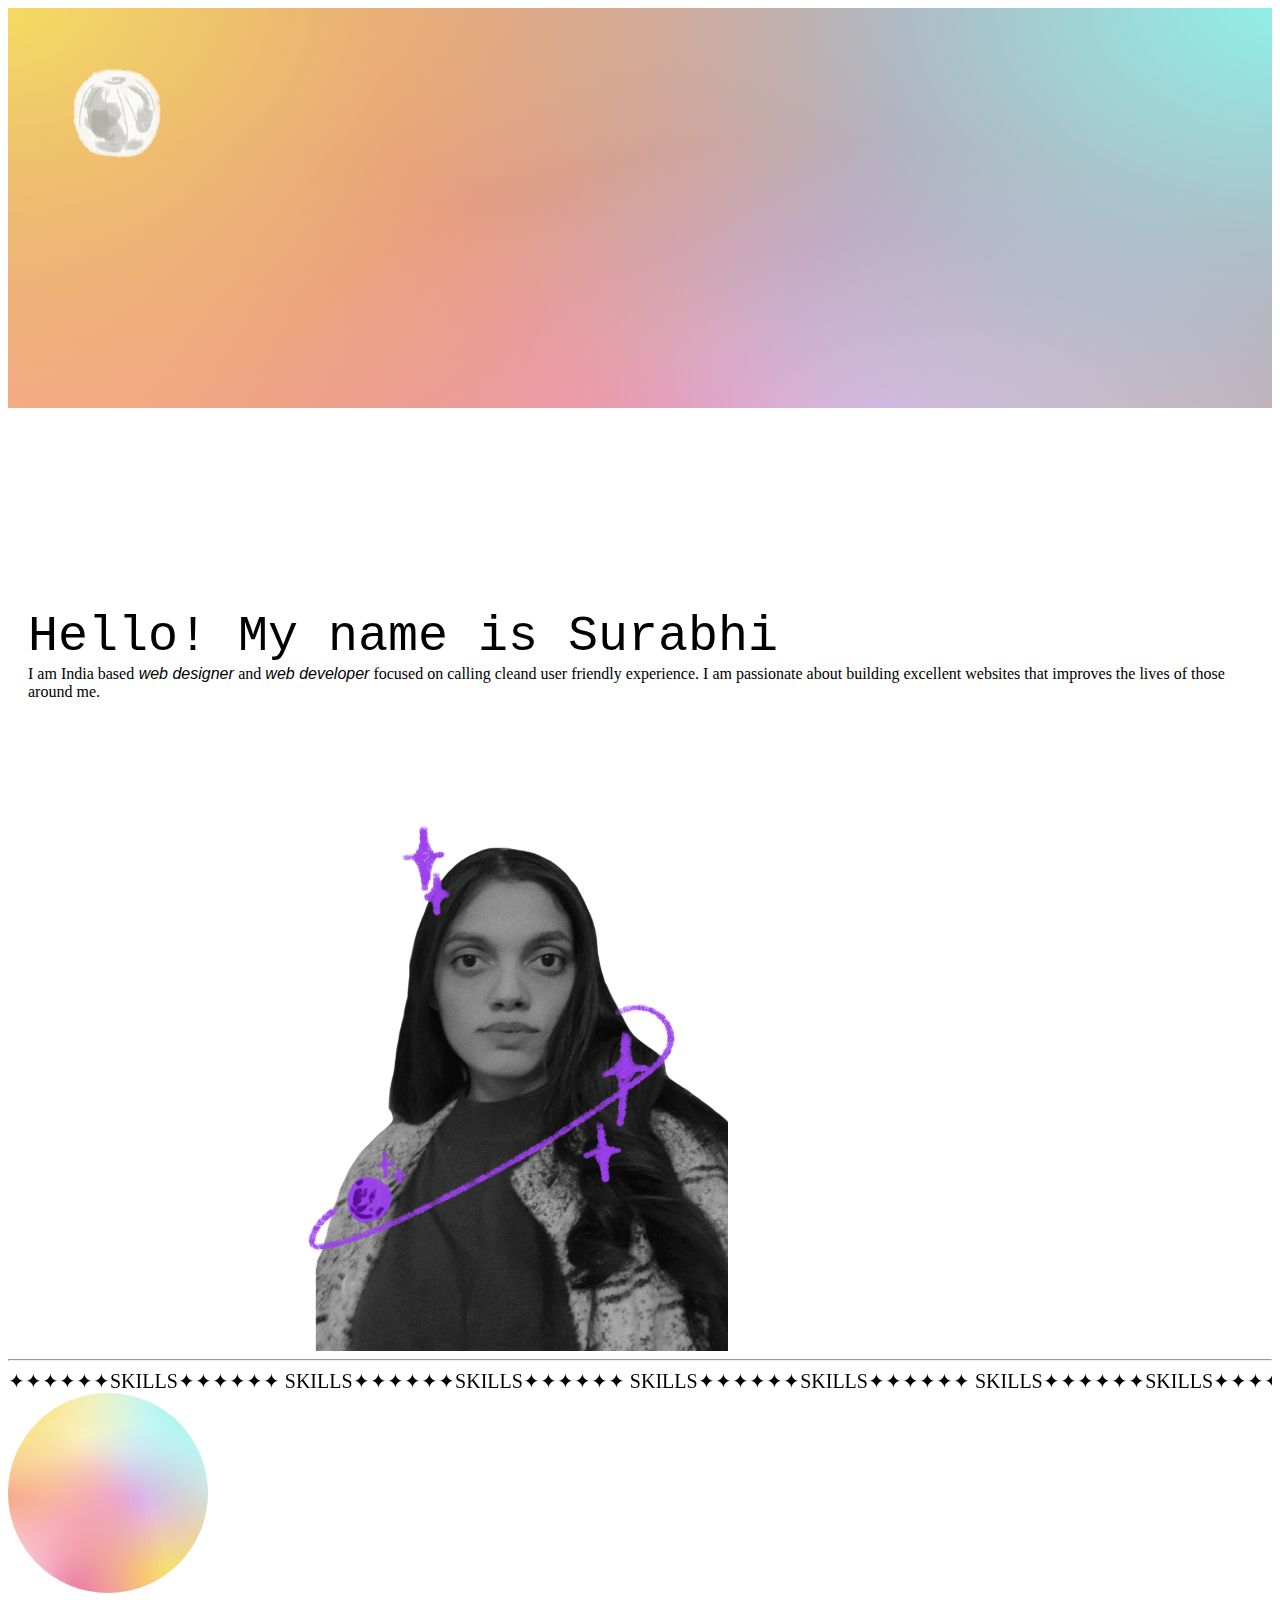
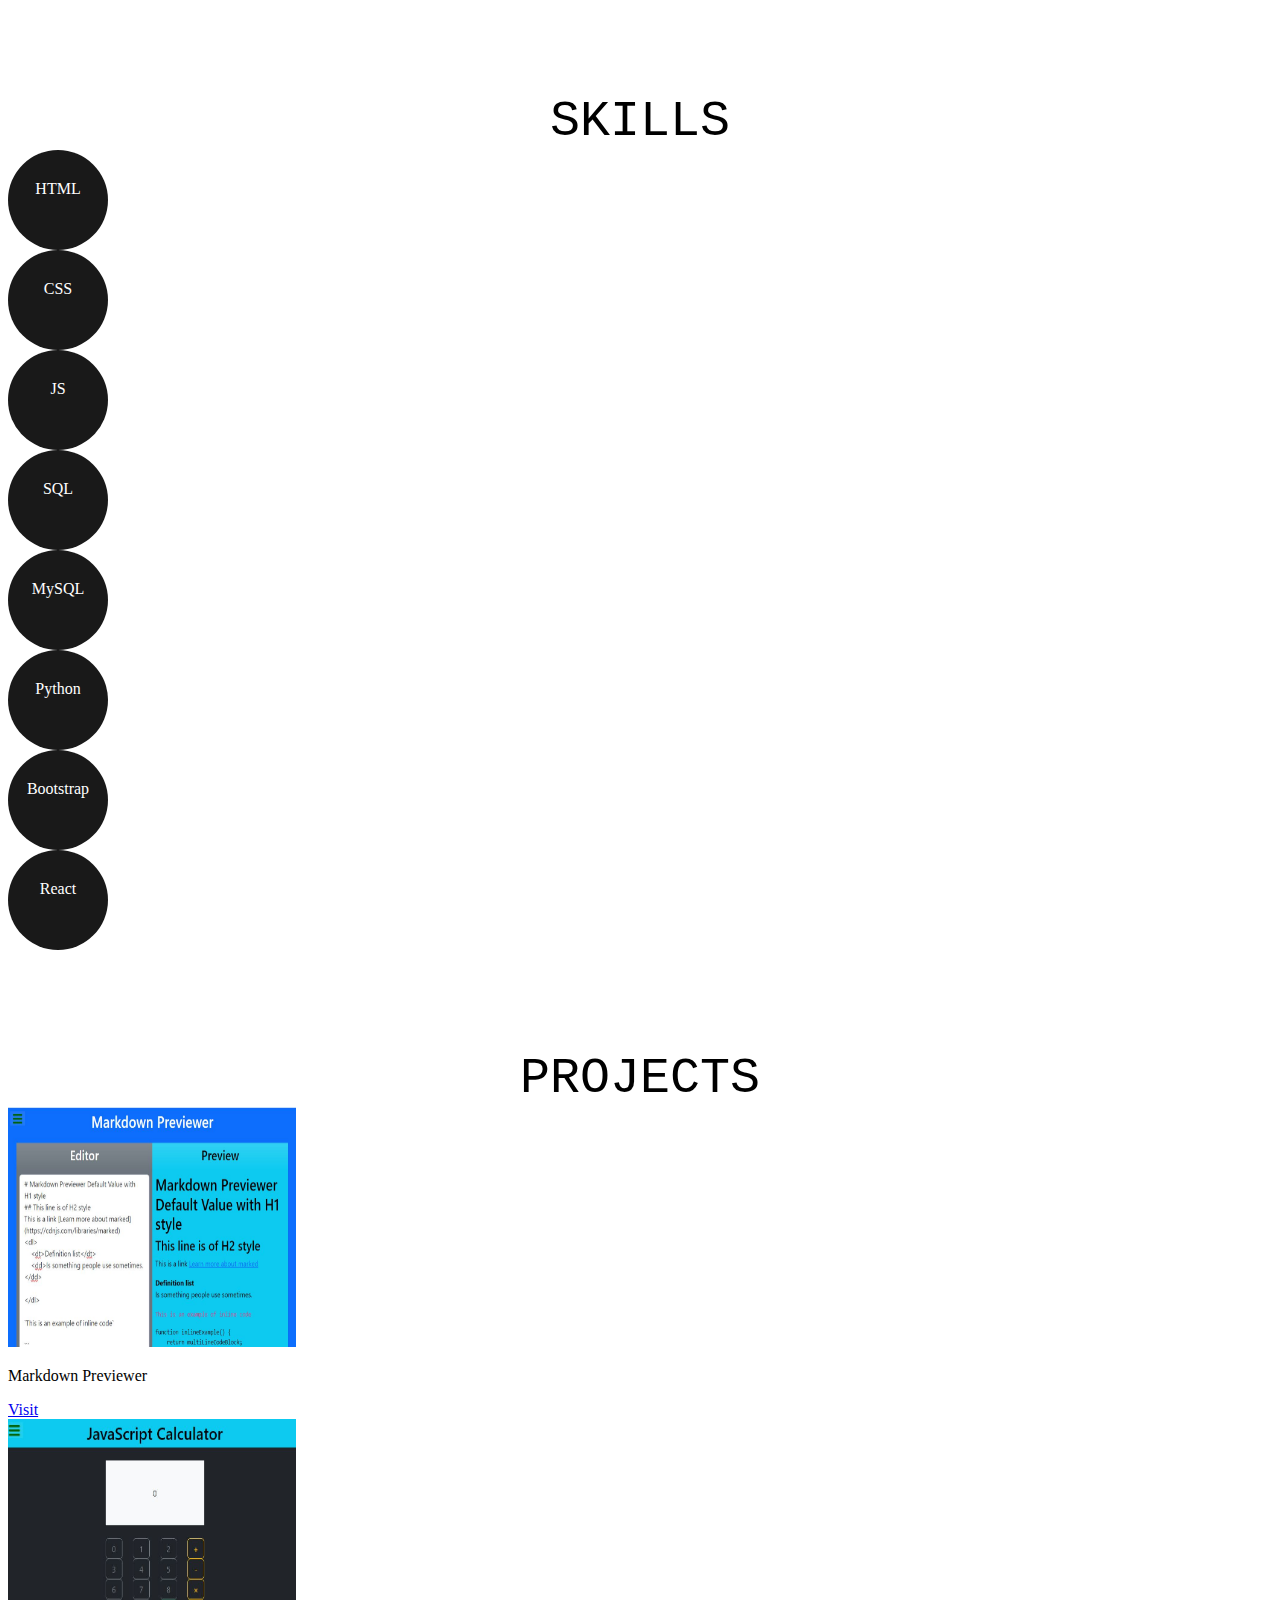
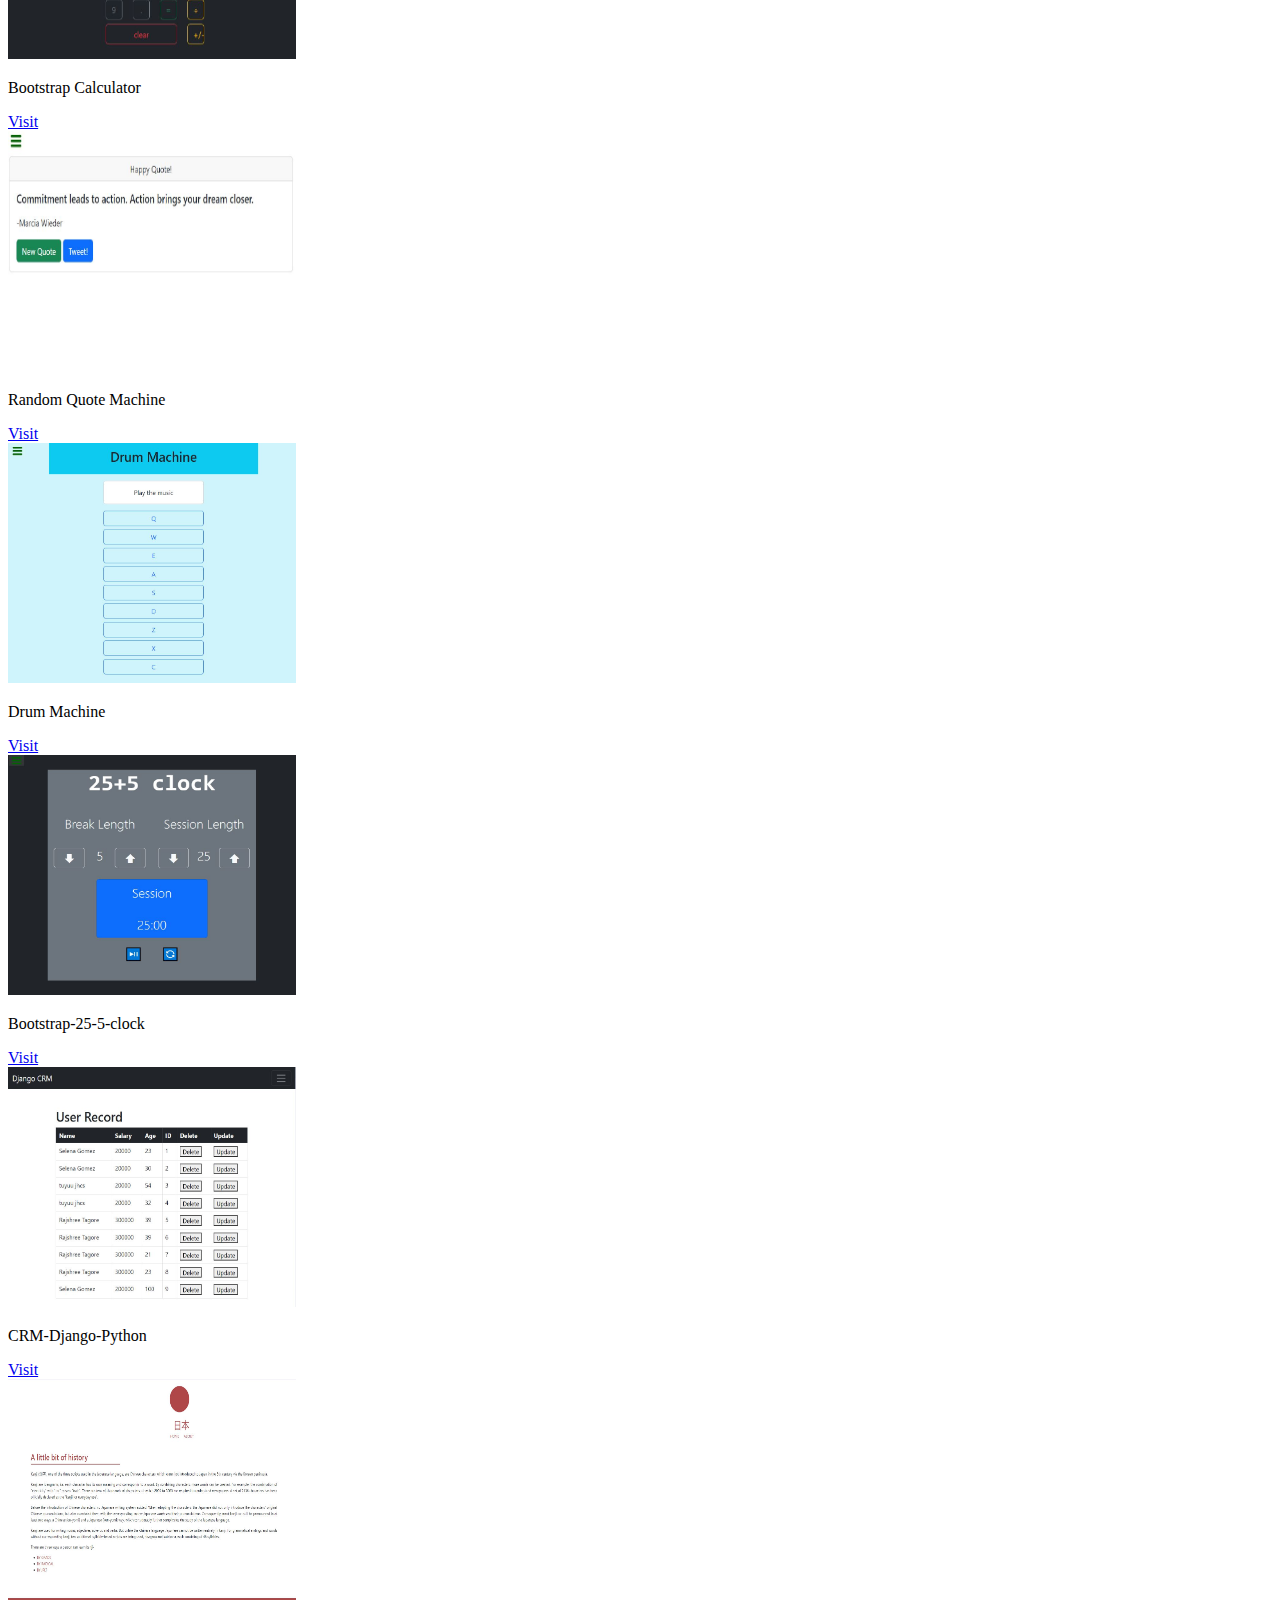
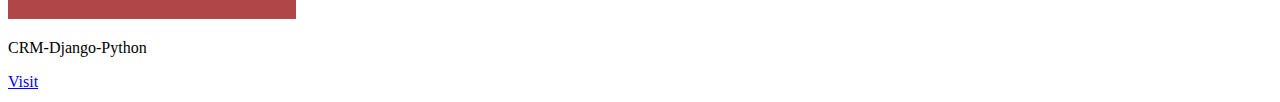
==== index.html @ 50d71597 "Add files via upload" ====
<!doctype html>
<html lang="en">
  <head>
    <meta charset="utf-8">
    <meta name="viewport" content="width=device-width, initial-scale=1">
    <title>Bootstrap demo</title>
    <link href="https://cdn.jsdelivr.net/npm/bootstrap@5.3.2/dist/css/bootstrap.min.css" rel="stylesheet" integrity="sha384-T3c6CoIi6uLrA9TneNEoa7RxnatzjcDSCmG1MXxSR1GAsXEV/Dwwykc2MPK8M2HN" crossorigin="anonymous">
    <link href="./style.css" type="text/css" rel="stylesheet"/>
  </head>
  <body>
    <div class="container-fluid m-0 p-0">
        <div class="parallax"><div class="moon mx-auto"></div></div>
        <div class="row m-0 p-0">
            <div class="col">
                <div class="outerdiv">
                    <div class="intro" style="display: inline;">Hello! My name is Surabhi</div>
                <div class="mt-5"><p style="display: inline">I am India based<p class="focus" style="display: inline; font-style: italic;"> web designer </p>and <p class="focus" style="display: inline; font-style: italic;">web developer</p> focused on calling cleand user friendly experience. I am passionate about building excellent websites that improves the lives of those around me.</p></div>
            </div>
            </div>
            <div class="col"><div class="seconddiv "></div></div>
        </div>
     
        <div class="mt-4 secondbody">
          <hr/>
          <div class="marquee">
            
            <div class="marquee__content">
              <div>✦✦✦✦✦✦SKILLS✦✦✦✦✦✦ SKILLS</div>
              <div>✦✦✦✦✦✦SKILLS✦✦✦✦✦✦ SKILLS</div>
              <div>✦✦✦✦✦✦SKILLS✦✦✦✦✦✦ SKILLS</div>
              <div>✦✦✦✦✦✦SKILLS✦✦✦✦✦✦ SKILLS</div>
              <div>✦✦✦✦✦✦SKILLS✦✦✦✦✦✦ SKILLS</div>
              <div>✦✦✦✦✦✦SKILLS✦✦✦✦✦✦ SKILLS</div>
            </div>
        
            <div aria-hidden="true" class="marquee__content">
              <div>✦✦✦✦✦✦SKILLS✦✦✦✦✦✦ SKILLS</div>
              <div>✦✦✦✦✦✦SKILLS✦✦✦✦✦✦ SKILLS</div>
              <div>✦✦✦✦✦✦SKILLS✦✦✦✦✦✦ SKILLS</div>
              <div>✦✦✦✦✦✦SKILLS✦✦✦✦✦✦ SKILLS</div>
              <div>✦✦✦✦✦✦SKILLS✦✦✦✦✦✦ SKILLS</div>
              <div>✦✦✦✦✦✦SKILLS✦✦✦✦✦✦ SKILLS</div>
            </div>
          </div>
          <div> 
            <div class="row m-0 mt-5 p-0">
              <div class="col-xxl-3 col-xl-3 col-lg-3 col-sm-1 d-none d-sm-block m-0"></div>
              <div class="col-xxl-6 col-xl-6 col-lg-6 col-sm-10 m-0"><div class="displayskill mx-auto"></div></div>
              <div class="col-xxl-3 col-xl-3 col-lg-3 col-sm-1  d-none d-sm-block m-0"></div>
            
            </div>
          </div>
            <div style="text-align: center; " class=" p-0 skillhead">SKILLS</div>
            <div class="row m-0 mt-5 p-0 skills">
              <div class="col mx-auto"><div class="skillbox mx-auto mt-2"><div class="mx-auto" style="padding-top: 30px;">HTML</div></div></div>
              <div class="col mx-auto"><div class="skillbox mx-auto mt-2"><div class="mx-auto" style="padding-top: 30px;">CSS</div></div></div>
              <div class="col mx-auto"><div class="skillbox mx-auto mt-2"><div class="mx-auto" style="padding-top: 30px;">JS</div></div></div>
              <div class="col mx-auto"><div class="skillbox mx-auto mt-2"><div class="mx-auto" style="padding-top: 30px;">SQL</div></div></div>
              <div class="col mx-auto"><div class="skillbox mx-auto mt-2"><div class="mx-auto" style="padding-top: 30px;">MySQL</div></div></div>
              <div class="col mx-auto"><div class="skillbox mx-auto mt-2"><div class="mx-auto" style="padding-top: 30px;">Python</div></div></div>
              <div class="col mx-auto"><div class="skillbox mx-auto mt-2"><div class="mx-auto" style="padding-top: 30px;">Bootstrap</div></div></div>
              <div class="col mx-auto"><div class="skillbox mx-auto mt-2"><div class="mx-auto" style="padding-top: 30px;">React</div></div></div>
            </div>
        </div>
        <div class="container-fluid m-0 p-0">
        
            <div style="text-align: center; " class="mb-5 p-0 skillhead">PROJECTS</div>
            <div class="row m-0 p-0 mx-auto" style="width: 80%;">
              <div class="col m-0">
                <div class="card mx-auto cardshadow mt-5" style="width: 18rem;">
                  <img src="./Capture.JPG" class="card-img-top imagedimen" alt="..." >
                  <div class="card-body">
                    <p class="card-text">Markdown Previewer</p>
                    <a href="https://vermasurabhi.github.io/Bootstrap_Markeddown_Previewer/" class="btn btn-primary" target="_blank">Visit</a>
                  </div>
                </div>
              </div>
              <div class="col m-0">
                <div class="card mx-auto cardshadow mt-5" style="width: 18rem;">
                  <img src="./Calculator.JPG" class="card-img-top imagedimen" alt="..." >
                  <div class="card-body">
                    <p class="card-text">Bootstrap Calculator</p>
                    <a href="https://vermasurabhi.github.io/Bootstrap_Javascriptcalculator/" class="btn btn-primary" target="_blank">Visit</a>
                  </div>
                </div>
              </div>
              <div class="col m-0">
                <div class="card mx-auto cardshadow mt-5" style="width: 18rem;">
                  <img src="./RandomQuote.JPG" class="card-img-top imagedimen" alt="..." >
                  <div class="card-body">
                    <p class="card-text">Random Quote Machine</p>
                    <a href="https://vermasurabhi.github.io/bootstrap_Random_machine_generator/" class="btn btn-primary" target="_blank">Visit</a>
                  </div>
                </div>
              </div>
              <div class="col m-0">
                <div class="card mx-auto cardshadow mt-5" style="width: 18rem;">
                  <img src="./DrumMachine.JPG" class="card-img-top imagedimen" alt="..." >
                  <div class="card-body">
                    <p class="card-text">Drum Machine</p>
                    <a href="https://vermasurabhi.github.io/Bootstrap_Drum_Machine/" class="btn btn-primary" target="_blank">Visit</a>
                  </div>
                </div>
              </div>
              <div class="col m-0">
                <div class="card mx-auto cardshadow mt-5" style="width: 18rem;">
                  <img src="./Clock.JPG" class="card-img-top imagedimen" alt="..." >
                  <div class="card-body">
                    <p class="card-text">Bootstrap-25-5-clock</p>
                    <a href="https://vermasurabhi.github.io/Bootstrap-25-5-clock/" class="btn btn-primary" target="_blank">Visit</a>
                  </div>
                </div>
              </div>
              <div class="col m-0">
                <div class="card mx-auto cardshadow mt-5" style="width: 18rem;">
                  <img src="./dcrmpython.JPG" class="card-img-top imagedimen" alt="..." >
                  <div class="card-body">
                    <p class="card-text">CRM-Django-Python</p>
                    <a href="https://github.com/vermasurabhi/CRM_Django" class="btn btn-primary" target="_blank">Visit</a>
                  </div>
                </div>
              </div>
              <div class="col m-0">
                <div class="card mx-auto cardshadow mt-5" style="width: 18rem;">
                  <img src="./langone.JPG" class="card-img-top imagedimen" alt="..." >
                  <div class="card-body">
                    <p class="card-text">CRM-Django-Python</p>
                    <a href="./languagepython.html" class="btn btn-primary" target="_blank">Visit</a>
                  </div>
                </div>
              </div>
            </div>
     
        </div>
    </div>

    <script src="https://cdn.jsdelivr.net/npm/bootstrap@5.3.2/dist/js/bootstrap.bundle.min.js" integrity="sha384-C6RzsynM9kWDrMNeT87bh95OGNyZPhcTNXj1NW7RuBCsyN/o0jlpcV8Qyq46cDfL" crossorigin="anonymous"></script>
  </body>
</html>
---- style.css ----
.parallax {
    background-image: radial-gradient(at 0% 0%, rgb(245,220,97), transparent 50%), radial-gradient(at -1% 52%, rgb(247,151,151), transparent 50%), radial-gradient(at 100% 0%, rgb(143,240,233), transparent 50%), radial-gradient(at 35% 103%, rgb(236,121,161), transparent 50%), radial-gradient(at 65% 52%, rgb(227,171,242), transparent 50%), radial-gradient(at 67% 90%, rgb(253,227,99), transparent 50%), radial-gradient(at 98% 96%, rgb(212,197,119), transparent 50%);
    width: 100%;
    margin: 0;
    min-height: 400px;
    background-attachment: fixed;
    background-position: center;
    background-repeat: no-repeat;
    background-size: cover;
    animation-name:  backgrounddegn;
    animation-duration: 2s;
    background-color: palevioletred;
}




.parallax:hover {
    background-color: rgb(255, 118, 118);
    animation-name:  design;
    animation-duration: 1s;
}

@keyframes design {
    0% {opacity: .5;}
    100% {opacity: 1;}
}


@keyframes backgrounddegn {
    100% {background-image: radial-gradient(at 0% 0%, rgb(245,220,97), transparent 50%), radial-gradient(at -1% 52%, rgb(247,151,151), transparent 50%), radial-gradient(at 100% 0%, rgb(143,240,233), transparent 50%), radial-gradient(at 35% 103%, rgb(236,121,161), transparent 50%), radial-gradient(at 65% 52%, rgb(227,171,242), transparent 50%), radial-gradient(at 67% 90%, rgb(253,227,99), transparent 50%), radial-gradient(at 98% 96%, rgb(212,197,119), transparent 50%);
    }
    80% {background-image: radial-gradient(at 0% 0%, rgb(245,220,97), transparent 50%), radial-gradient(at -1% 52%, rgb(247,151,151), transparent 50%), radial-gradient(at 100% 0%, rgb(143,240,233), transparent 50%), radial-gradient(at 35% 103%, rgb(236,121,161), transparent 50%), radial-gradient(at 65% 52%, rgb(227,171,242), transparent 50%), rad ial-gradient(at 67% 90%, rgb(253,227,99), transparent 50%);}
    60% {background-image: radial-gradient(at 0% 0%, rgb(245,220,97), transparent 50%), radial-gradient(at -1% 52%, rgb(247,151,151), transparent 50%), radial-gradient(at 100% 0%, rgb(143,240,233), transparent 50%), radial-gradient(at 35% 103%, rgb(236,121,161), transparent 50%), radial-gradient(at 65% 52%, rgb(227,171,242), tra  nsparent 50%);}
    40% {background-image: radial-gradient(at 0% 0%, rgb(245,220,97), transparent 50%), radial-gradient(at -1% 52%, rgb(247,151,151), transparent 50%), radial-gradient(at 100% 0%, rgb(143,240,233), transparent 50%), radial-gradient(at 35% 103%, rgb(236,121,161), transparent 50%);}
    20% {background-image: radial-gradient(at 0% 0%, rgb(245,220,97), transparent 50%), radial-gradient(at -1% 52%, rgb(247,151,151), transparent 50%), radial-gradient(at 100% 0%, rgb(143,240,233), transparent 50%);}
    10% {background-image: radial-gradient(at 0% 0%, rgb(245,220,97), transparent 50%), radial-gradient(at -1% 52%, rgb(247,151,151), transparent 50%);}
    5% {background-image: radial-gradient(at 0% 0%, rgb(245,220,97), transparent 50%);}


}

.outerdiv {
    margin-top: 200px;
    padding-left: 20px;
}


.intro {
    font-size: 50px;
    font-family: monospace;
    position: relative;
}

.seconddiv {
    background-image: url("./1707827325024.png");
    width: 80%;
    min-width: 600px;
    height: 600px;
    background-position: center;
    background-repeat: no-repeat;
    background-size: contain;
    margin-top: 50px;
    border-radius: 10px;
}

.innerdiv p{
    display: inline;
}

.moon {
    background-image: url("./1707834341998.png");
    position: fixed;
    background-position: center;
    background-repeat: no-repeat;
    background-size: contain;
    width: 200px;
    height: 200px;
    margin-top: 10px;
    display: block;
}
.moon:hover {
    background-image: url("./1707834303120.png");
}

.skills {
    /* background-image: radial-gradient(at 0% 0%, rgb(245,220,97), transparent 50%), radial-gradient(at -1% 52%, rgb(247,151,151), transparent 50%), radial-gradient(at 100% 0%, rgb(143,240,233), transparent 50%), radial-gradient(at 35% 103%, rgb(236,121,161), transparent 50%), radial-gradient(at 65% 52%, rgb(227,171,242), transparent 50%), radial-gradient(at 67% 90%, rgb(253,227,99), transparent 50%), radial-gradient(at 98% 96%, rgb(212,197,119), transparent 50%); */
    width: 100%;
    margin: 0;
    background-attachment: fixed;
    background-position: center;
    background-repeat: no-repeat;
    background-size: cover;
}
.skillhead {
    margin-top: 100px;
    font-size: 50px;
    font-family: monospace;
}

.secondbody {
    width: 100%;
}


.secondbody:hover .moon{
    background-image: none
}
.focus {
    font-family: Verdana, Geneva, Tahoma, sans-serif;
}

.displayskill {
    background-image: radial-gradient(at 0% 0%, rgb(245,220,97), transparent 50%), radial-gradient(at -1% 52%, rgb(247,151,151), transparent 50%), radial-gradient(at 100% 0%, rgb(143,240,233), transparent 50%), radial-gradient(at 35% 103%, rgb(236,121,161), transparent 50%), radial-gradient(at 65% 52%, rgb(227,171,242), transparent 50%), radial-gradient(at 67% 90%, rgb(253,227,99), transparent 50%), radial-gradient(at 98% 96%, rgb(212,197,119), transparent 50%);
    width: 200px;
    height: 200px;
    border-radius: 50%;
}
.skillbox {
    background-color: rgb(25, 25, 25);
    width: 100px;
    height: 100px;
    border-radius: 50%;
    text-align: center;
    color: white;
}

.skillbox:hover {
    background-image: radial-gradient(at 50% 50%, rgb(245,220,97), transparent 80%);
    color: black;
    border: 0.5px solid rgb(25, 25, 25);
    background-color: white;
}

.marquee {
    --gap: 0.5px;
    display: flex;
    position: relative;
    overflow: hidden;
    user-select: none;
    gap: var(--gap);
  }
  
  .marquee__content {
    flex-shrink: 0;
    display: flex;
    justify-content: space-around;
    gap: var(--gap);
    min-width: 100%;
    animation: scroll 20s linear infinite;
    font-size: 20px;
  }
  @keyframes scroll {
    from {
      transform: translateX(0);
    }
    to {
      transform: translateX(calc(-100% - var(--gap)));
    }
  }

  .imagedimen {
    width: 100%;
    height: 15rem;
    background-size: cover;
    background-image: radial-gradient(at 0% 0%, rgb(245,220,97), transparent 50%), radial-gradient(at -1% 52%, rgb(247,151,151), transparent 50%), radial-gradient(at 100% 0%, rgb(143,240,233), transparent 50%), radial-gradient(at 35% 103%, rgb(236,121,161), transparent 50%), radial-gradient(at 65% 52%, rgb(227,171,242), transparent 50%), radial-gradient(at 67% 90%, rgb(253,227,99), transparent 50%), radial-gradient(at 98% 96%, rgb(212,197,119), transparent 50%);
  }

/* .cardshadow{
    background:;
} */

  .cardshadow:hover {
    box-shadow: 0 4px 8px 0 rgba(0,0,0,0.2),0 6px 20px 0 rgba(0,0,0,0.19);
  }
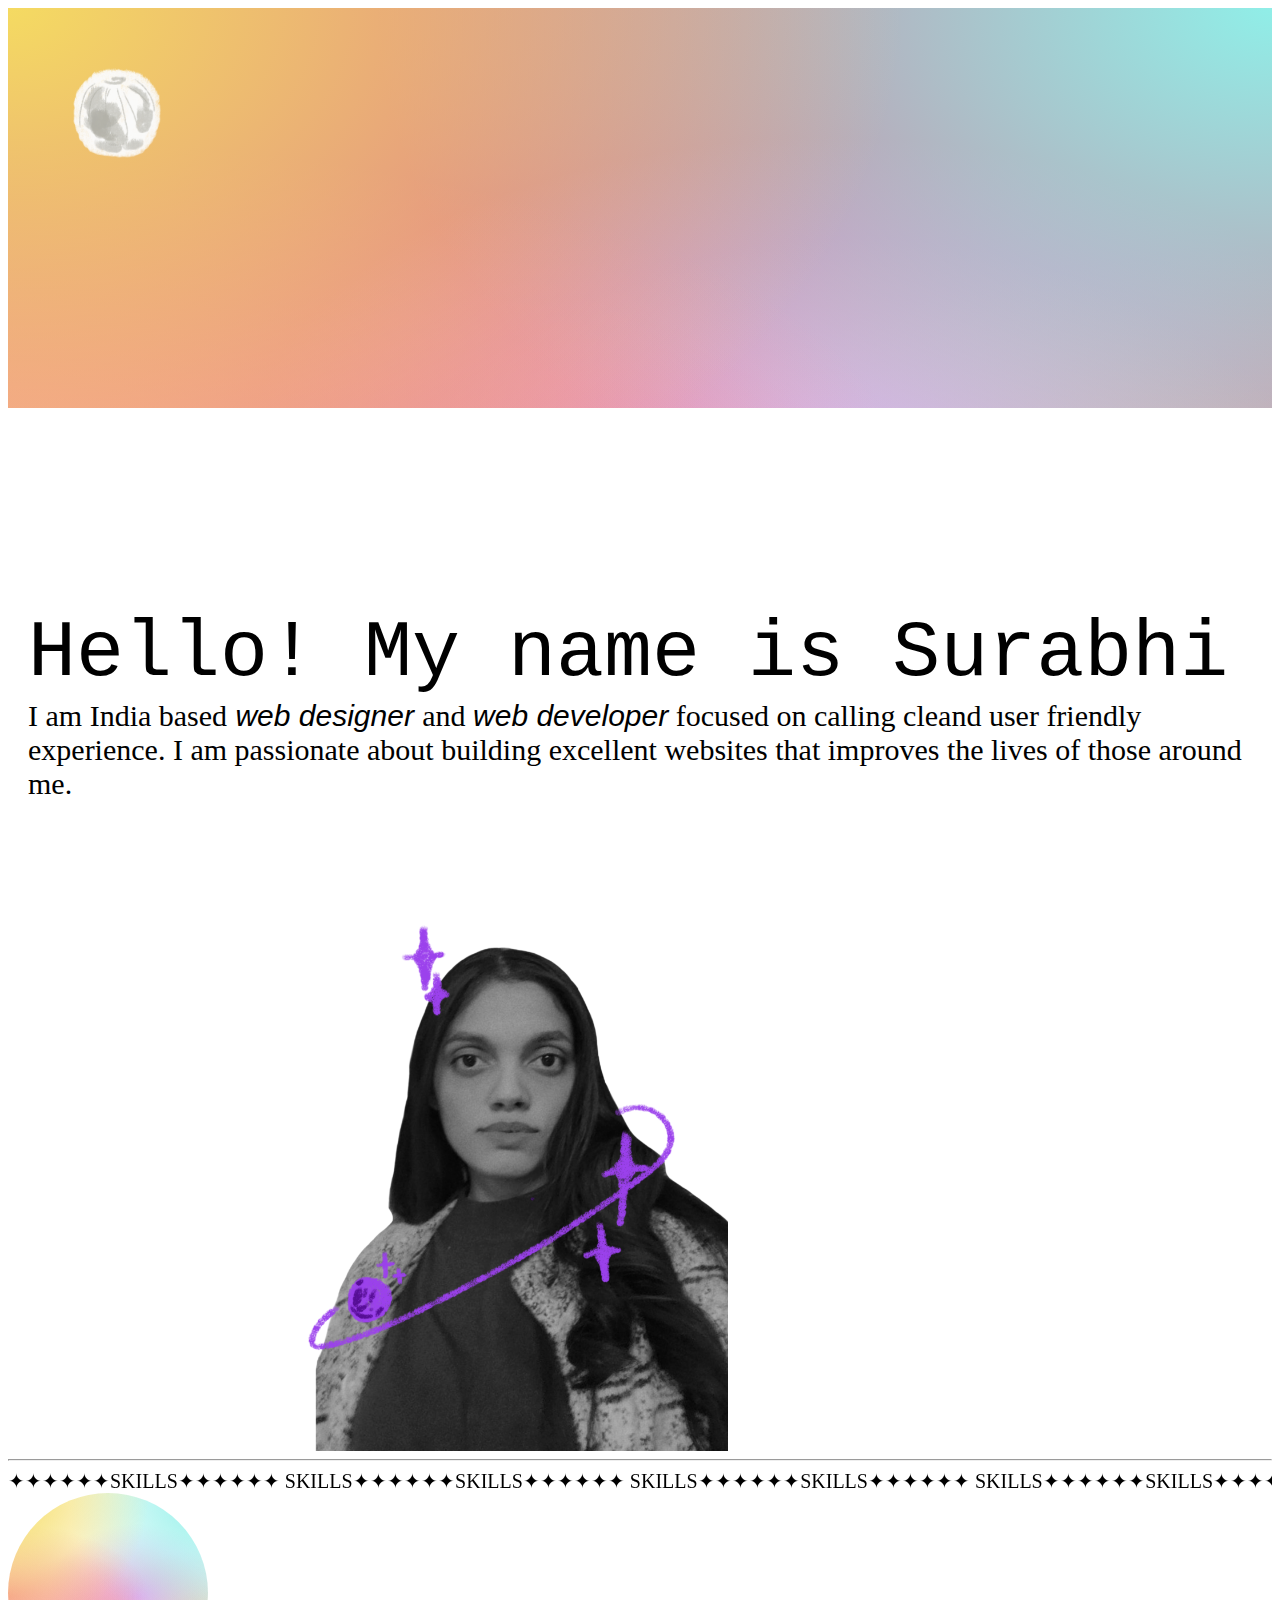
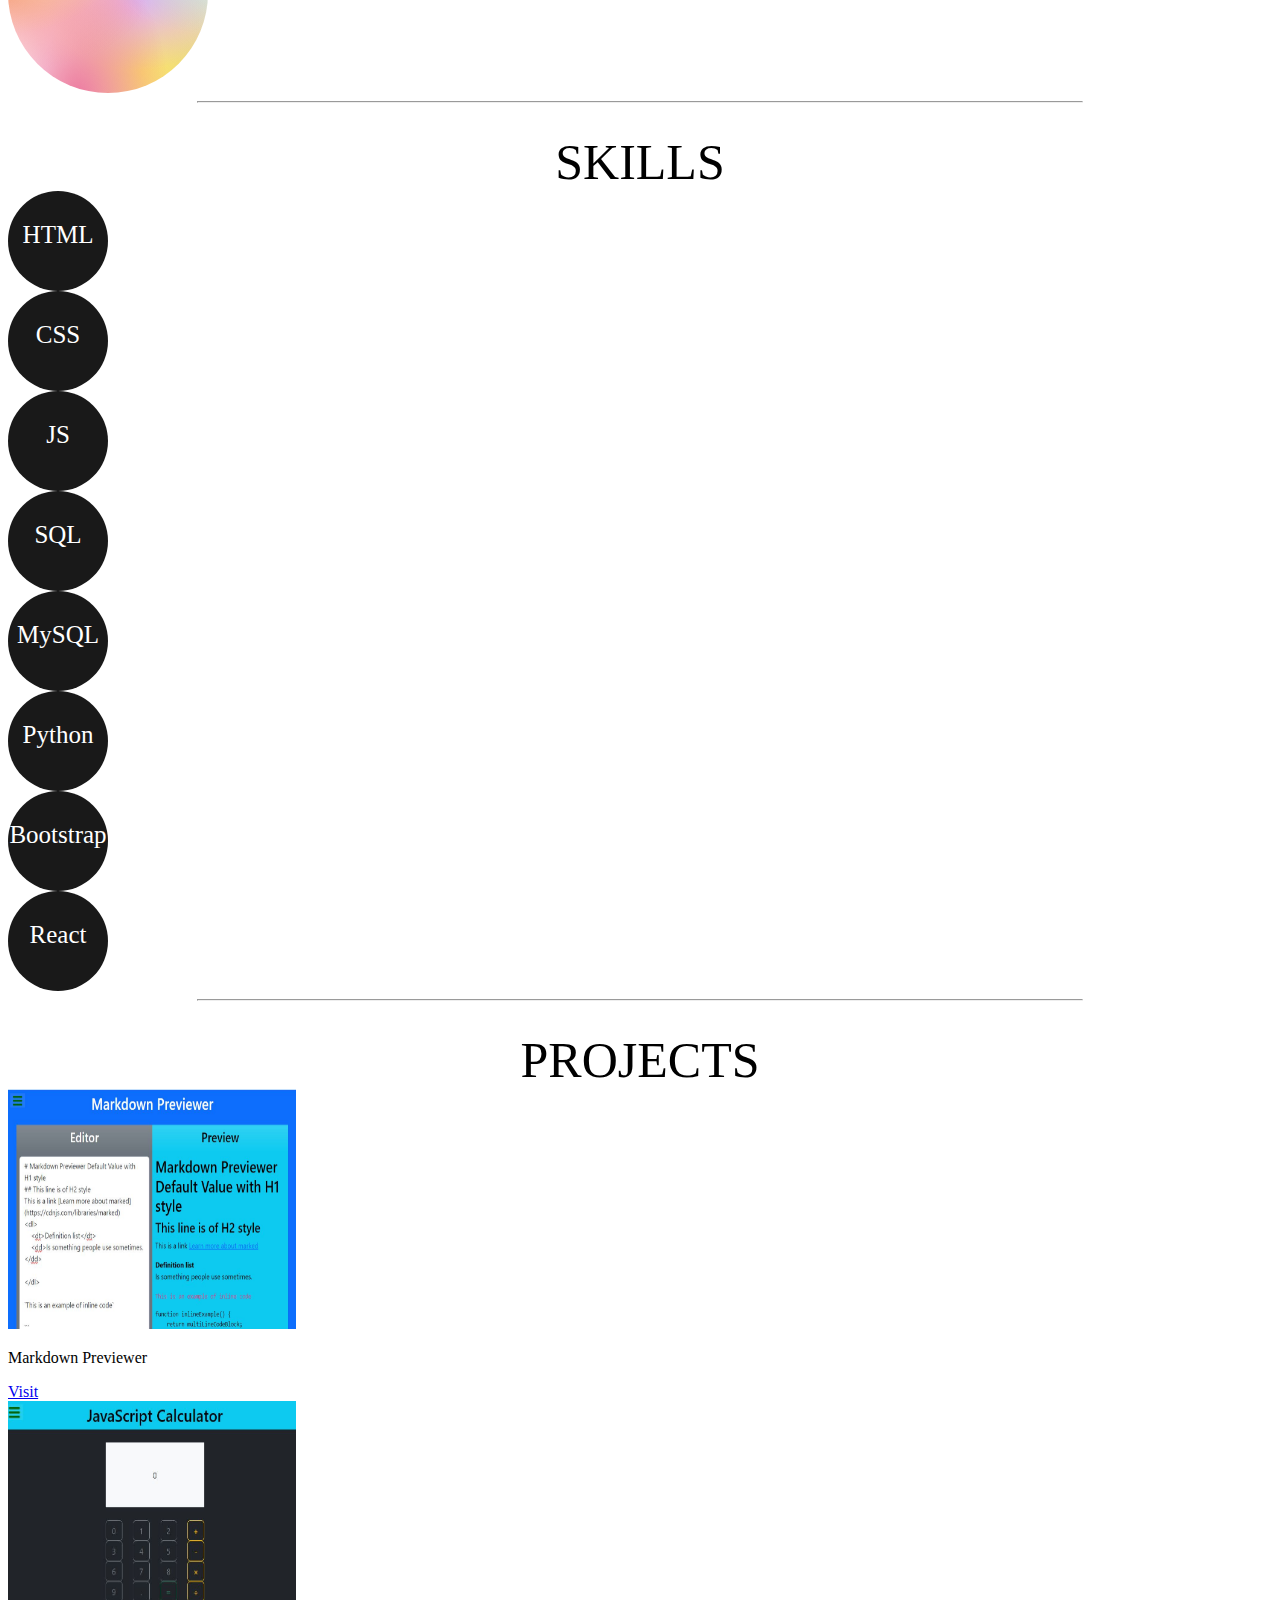
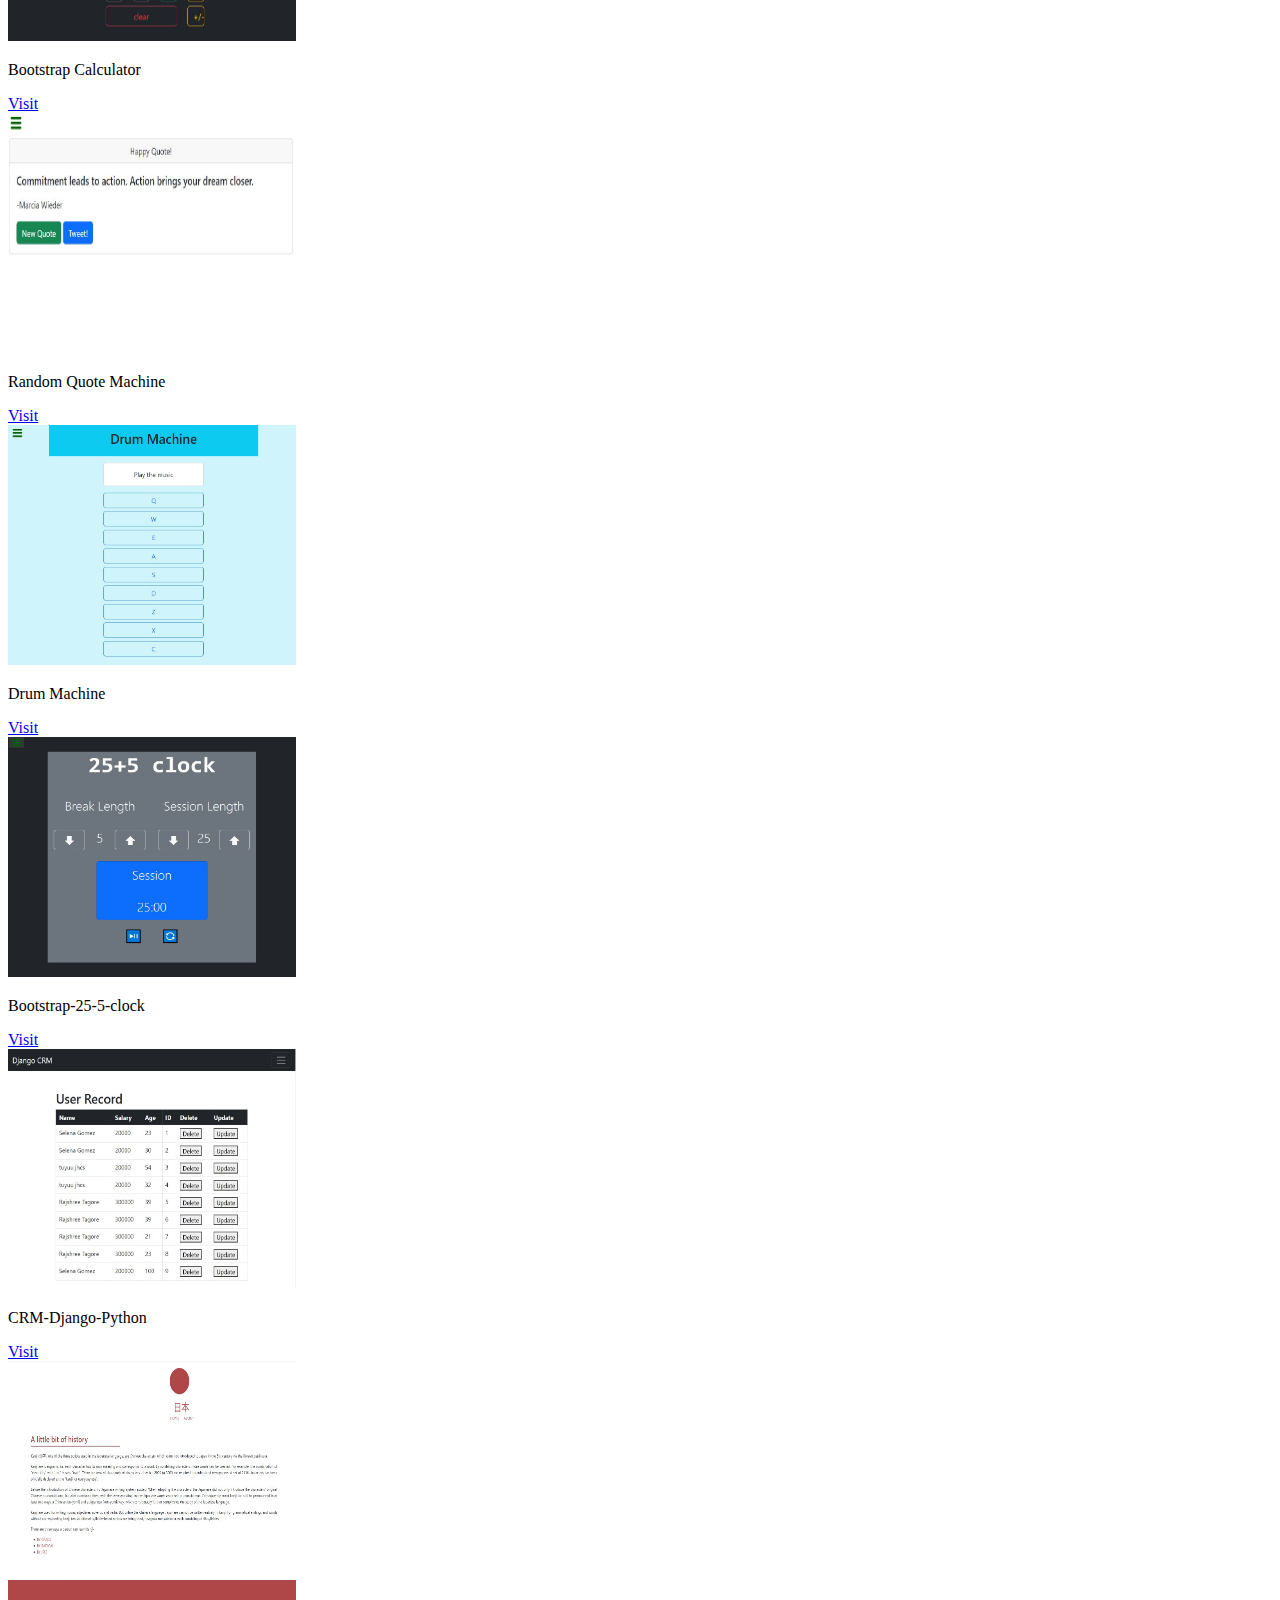
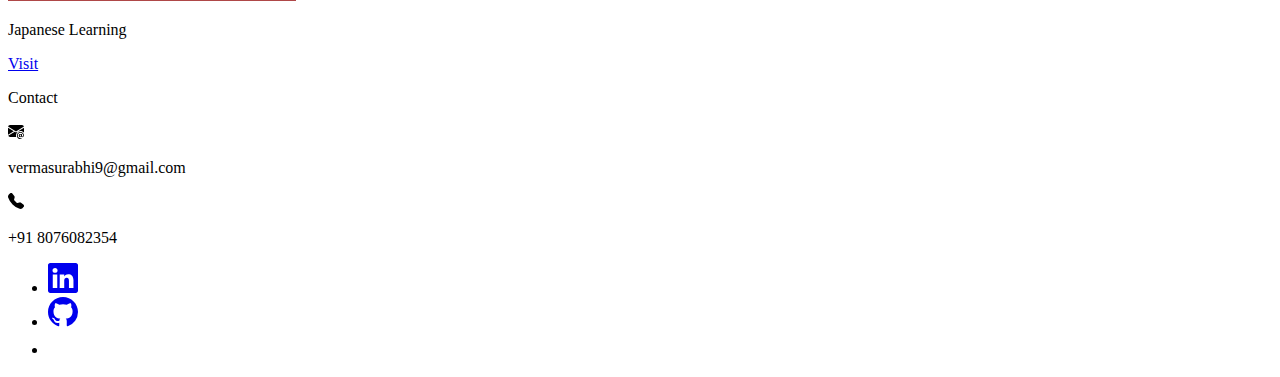
==== commit 566fd44e: "Add files via upload" ====
--- a/index.html
+++ b/index.html
@@ -3,21 +3,23 @@
   <head>
     <meta charset="utf-8">
     <meta name="viewport" content="width=device-width, initial-scale=1">
+    <meta http-equiv="Permission-Policy" content="interest-cohort=()">
     <title>Bootstrap demo</title>
     <link href="https://cdn.jsdelivr.net/npm/bootstrap@5.3.2/dist/css/bootstrap.min.css" rel="stylesheet" integrity="sha384-T3c6CoIi6uLrA9TneNEoa7RxnatzjcDSCmG1MXxSR1GAsXEV/Dwwykc2MPK8M2HN" crossorigin="anonymous">
     <link href="./style.css" type="text/css" rel="stylesheet"/>
+    <script src="style.js"></script>
   </head>
-  <body>
+  <body >
     <div class="container-fluid m-0 p-0">
         <div class="parallax"><div class="moon mx-auto"></div></div>
         <div class="row m-0 p-0">
             <div class="col">
                 <div class="outerdiv">
                     <div class="intro" style="display: inline;">Hello! My name is Surabhi</div>
-                <div class="mt-5"><p style="display: inline">I am India based<p class="focus" style="display: inline; font-style: italic;"> web designer </p>and <p class="focus" style="display: inline; font-style: italic;">web developer</p> focused on calling cleand user friendly experience. I am passionate about building excellent websites that improves the lives of those around me.</p></div>
+                <div class="mt-5 intro-p"><p style="display: inline">I am India based<p class="focus" style="display: inline; font-style: italic;"> web designer </p>and <p class="focus" style="display: inline; font-style: italic;">web developer</p> focused on calling cleand user friendly experience. I am passionate about building excellent websites that improves the lives of those around me.</p></div>
             </div>
             </div>
-            <div class="col"><div class="seconddiv "></div></div>
+            <div class="col " style="position: relative;"><div class="seconddiv "></div></div>
         </div>
      
         <div class="mt-4 secondbody">
@@ -45,29 +47,31 @@
           <div> 
             <div class="row m-0 mt-5 p-0">
               <div class="col-xxl-3 col-xl-3 col-lg-3 col-sm-1 d-none d-sm-block m-0"></div>
-              <div class="col-xxl-6 col-xl-6 col-lg-6 col-sm-10 m-0"><div class="displayskill mx-auto"></div></div>
+              <div class="col-xxl-6 col-xl-6 col-lg-6 col-sm-10 m-0"><div class="displayskill mx-auto" ><div id="mainimage" class="displayskillin mx-auto"></div></div>
               <div class="col-xxl-3 col-xl-3 col-lg-3 col-sm-1  d-none d-sm-block m-0"></div>
             
             </div>
           </div>
-            <div style="text-align: center; " class=" p-0 skillhead">SKILLS</div>
+          <hr style="width: 70%;" class="mx-auto"/>
+            <div style="text-align: center; " class="p-0 skillhead">SKILLS</div>  
             <div class="row m-0 mt-5 p-0 skills">
-              <div class="col mx-auto"><div class="skillbox mx-auto mt-2"><div class="mx-auto" style="padding-top: 30px;">HTML</div></div></div>
-              <div class="col mx-auto"><div class="skillbox mx-auto mt-2"><div class="mx-auto" style="padding-top: 30px;">CSS</div></div></div>
-              <div class="col mx-auto"><div class="skillbox mx-auto mt-2"><div class="mx-auto" style="padding-top: 30px;">JS</div></div></div>
-              <div class="col mx-auto"><div class="skillbox mx-auto mt-2"><div class="mx-auto" style="padding-top: 30px;">SQL</div></div></div>
-              <div class="col mx-auto"><div class="skillbox mx-auto mt-2"><div class="mx-auto" style="padding-top: 30px;">MySQL</div></div></div>
-              <div class="col mx-auto"><div class="skillbox mx-auto mt-2"><div class="mx-auto" style="padding-top: 30px;">Python</div></div></div>
-              <div class="col mx-auto"><div class="skillbox mx-auto mt-2"><div class="mx-auto" style="padding-top: 30px;">Bootstrap</div></div></div>
-              <div class="col mx-auto"><div class="skillbox mx-auto mt-2"><div class="mx-auto" style="padding-top: 30px;">React</div></div></div>
+              <div class="col mx-auto"><div class="skillbox mx-auto mt-2" id="htmlc" onmouseover="clickMe(id)" onmouseleave="clickOver()"><div class="mx-auto" style="padding-top: 30px;">HTML</div></div></div>
+              <div class="col mx-auto"><div class="skillbox mx-auto mt-2" id="cssc" onmouseover="clickMe(id)" onmouseleave="clickOver()"><div class="mx-auto " style="padding-top: 30px;">CSS</div></div></div>
+              <div class="col mx-auto"><div class="skillbox mx-auto mt-2" id="jsc" onmouseover="clickMe(id)" onmouseleave="clickOver()"><div class="mx-auto " style="padding-top: 30px;">JS</div></div></div>
+              <div class="col mx-auto"><div class="skillbox mx-auto mt-2" id="sqlc" onmouseover="clickMe(id)" onmouseleave="clickOver()"><div class="mx-auto " style="padding-top: 30px;">SQL</div></div></div>
+              <div class="col mx-auto"><div class="skillbox mx-auto mt-2" id="mysqlc" onmouseover="clickMe(id)" onmouseleave="clickOver()"><div class="mx-auto " style="padding-top: 30px;">MySQL</div></div></div>
+              <div class="col mx-auto"><div class="skillbox mx-auto mt-2" id="pythonc" onmouseover="clickMe(id)" onmouseleave="clickOver()"><div class="mx-auto " style="padding-top: 30px;">Python</div></div></div>
+              <div class="col mx-auto"><div class="skillbox mx-auto mt-2" id="bootstrapc" onmouseover="clickMe(id)" onmouseleave="clickOver()"><div class="mx-auto " style="padding-top: 30px;">Bootstrap</div></div></div>
+              <div class="col mx-auto"><div class="skillbox mx-auto mt-2" id="reactc" onmouseover="clickMe(id)" onmouseleave="clickOver()"><div class="mx-auto " style="padding-top: 30px;">React</div></div></div>
             </div>
         </div>
-        <div class="container-fluid m-0 p-0">
-        
+        <div class="container-fluid m-0 p-0" onclick="clean()">
+            <hr style="width: 70%;" class="mx-auto"/>
             <div style="text-align: center; " class="mb-5 p-0 skillhead">PROJECTS</div>
+            <div class="frame mx-auto" id="frame"><iframe  title="W3Schools Free Online Web Tutorials"  id="frameme" class="framein"></iframe></div>
             <div class="row m-0 p-0 mx-auto" style="width: 80%;">
               <div class="col m-0">
-                <div class="card mx-auto cardshadow mt-5" style="width: 18rem;">
+                <div class="card mx-auto cardshadow mt-5" style="width: 18rem;" id="mark" onmouseover="frameClick(id)">
                   <img src="./Capture.JPG" class="card-img-top imagedimen" alt="..." >
                   <div class="card-body">
                     <p class="card-text">Markdown Previewer</p>
@@ -76,7 +80,7 @@
                 </div>
               </div>
               <div class="col m-0">
-                <div class="card mx-auto cardshadow mt-5" style="width: 18rem;">
+                <div class="card mx-auto cardshadow mt-5" style="width: 18rem;" id="calc" onmouseover="frameClick(id)">
                   <img src="./Calculator.JPG" class="card-img-top imagedimen" alt="..." >
                   <div class="card-body">
                     <p class="card-text">Bootstrap Calculator</p>
@@ -85,7 +89,7 @@
                 </div>
               </div>
               <div class="col m-0">
-                <div class="card mx-auto cardshadow mt-5" style="width: 18rem;">
+                <div class="card mx-auto cardshadow mt-5" style="width: 18rem;" id="quote" onmouseover="frameClick(id)">
                   <img src="./RandomQuote.JPG" class="card-img-top imagedimen" alt="..." >
                   <div class="card-body">
                     <p class="card-text">Random Quote Machine</p>
@@ -94,7 +98,7 @@
                 </div>
               </div>
               <div class="col m-0">
-                <div class="card mx-auto cardshadow mt-5" style="width: 18rem;">
+                <div class="card mx-auto cardshadow mt-5" style="width: 18rem;" id="drum" onmouseover="frameClick(id)">
                   <img src="./DrumMachine.JPG" class="card-img-top imagedimen" alt="..." >
                   <div class="card-body">
                     <p class="card-text">Drum Machine</p>
@@ -103,7 +107,7 @@
                 </div>
               </div>
               <div class="col m-0">
-                <div class="card mx-auto cardshadow mt-5" style="width: 18rem;">
+                <div class="card mx-auto cardshadow mt-5" style="width: 18rem;" id="clock" onmouseover="frameClick(id)">
                   <img src="./Clock.JPG" class="card-img-top imagedimen" alt="..." >
                   <div class="card-body">
                     <p class="card-text">Bootstrap-25-5-clock</p>
@@ -112,7 +116,7 @@
                 </div>
               </div>
               <div class="col m-0">
-                <div class="card mx-auto cardshadow mt-5" style="width: 18rem;">
+                <div class="card mx-auto cardshadow mt-5" style="width: 18rem;" >
                   <img src="./dcrmpython.JPG" class="card-img-top imagedimen" alt="..." >
                   <div class="card-body">
                     <p class="card-text">CRM-Django-Python</p>
@@ -121,10 +125,10 @@
                 </div>
               </div>
               <div class="col m-0">
-                <div class="card mx-auto cardshadow mt-5" style="width: 18rem;">
+                <div class="card mx-auto cardshadow mt-5" style="width: 18rem;" id="japanese" onmouseover="frameClick(id)">
                   <img src="./langone.JPG" class="card-img-top imagedimen" alt="..." >
                   <div class="card-body">
-                    <p class="card-text">CRM-Django-Python</p>
+                    <p class="card-text">Japanese Learning</p>
                     <a href="./languagepython.html" class="btn btn-primary" target="_blank">Visit</a>
                   </div>
                 </div>
@@ -133,7 +137,34 @@
      
         </div>
     </div>
-
+    <div class="container">
+      <footer class="d-flex flex-wrap justify-content-between align-items-center py-3 my-4 border-top">
+        <div class="col-md-4 d-flex align-items-center">
+          <span class="mb-3 mb-md-0 text-body-secondary "><p class="text-body-secondary">Contact</p>
+              <span class="d-flex ms-0"><div class="text-body-secondary"><svg xmlns="http://www.w3.org/2000/svg" width="16" height="16" fill="currentColor" class="bi bi-envelope-at-fill" viewBox="0 0 16 16">
+                <path d="M2 2A2 2 0 0 0 .05 3.555L8 8.414l7.95-4.859A2 2 0 0 0 14 2zm-2 9.8V4.698l5.803 3.546zm6.761-2.97-6.57 4.026A2 2 0 0 0 2 14h6.256A4.5 4.5 0 0 1 8 12.5a4.49 4.49 0 0 1 1.606-3.446l-.367-.225L8 9.586zM16 9.671V4.697l-5.803 3.546.338.208A4.5 4.5 0 0 1 12.5 8c1.414 0 2.675.652 3.5 1.671"/>
+                <path d="M15.834 12.244c0 1.168-.577 2.025-1.587 2.025-.503 0-1.002-.228-1.12-.648h-.043c-.118.416-.543.643-1.015.643-.77 0-1.259-.542-1.259-1.434v-.529c0-.844.481-1.4 1.26-1.4.585 0 .87.333.953.63h.03v-.568h.905v2.19c0 .272.18.42.411.42.315 0 .639-.415.639-1.39v-.118c0-1.277-.95-2.326-2.484-2.326h-.04c-1.582 0-2.64 1.067-2.64 2.724v.157c0 1.867 1.237 2.654 2.57 2.654h.045c.507 0 .935-.07 1.18-.18v.731c-.219.1-.643.175-1.237.175h-.044C10.438 16 9 14.82 9 12.646v-.214C9 10.36 10.421 9 12.485 9h.035c2.12 0 3.314 1.43 3.314 3.034zm-4.04.21v.227c0 .586.227.8.581.8.31 0 .564-.17.564-.743v-.367c0-.516-.275-.708-.572-.708-.346 0-.573.245-.573.791"/>
+              </svg></div>
+              <p class="text-body-secondary m-0 p-0 ms-3">vermasurabhi9@gmail.com</p></span>    
+              <span class="d-flex ms-0"><div class="text-body-secondary"><svg xmlns="http://www.w3.org/2000/svg" width="16" height="16" fill="currentColor" class="bi bi-telephone-fill" viewBox="0 0 16 16">
+                <path fill-rule="evenodd" d="M1.885.511a1.745 1.745 0 0 1 2.61.163L6.29 2.98c.329.423.445.974.315 1.494l-.547 2.19a.68.68 0 0 0 .178.643l2.457 2.457a.68.68 0 0 0 .644.178l2.189-.547a1.75 1.75 0 0 1 1.494.315l2.306 1.794c.829.645.905 1.87.163 2.611l-1.034 1.034c-.74.74-1.846 1.065-2.877.702a18.6 18.6 0 0 1-7.01-4.42 18.6 18.6 0 0 1-4.42-7.009c-.362-1.03-.037-2.137.703-2.877z"/>
+              </svg></div>
+              <p class="text-body-secondary m-0 p-0 ms-3">+91 8076082354</p></span>         
+            </span>
+        </div>
+    
+        <ul class="nav col-md-4 justify-content-end list-unstyled d-flex">
+          <li class="ms-3"><a class="text-body-secondary" href="https://www.linkedin.com/in/surabhi-verma-726b65287/" target="_blank"><svg xmlns="http://www.w3.org/2000/svg" width="30" height="30" fill="currentColor" class="bi bi-linkedin" viewBox="0 0 16 16">
+            <path d="M0 1.146C0 .513.526 0 1.175 0h13.65C15.474 0 16 .513 16 1.146v13.708c0 .633-.526 1.146-1.175 1.146H1.175C.526 16 0 15.487 0 14.854zm4.943 12.248V6.169H2.542v7.225zm-1.2-8.212c.837 0 1.358-.554 1.358-1.248-.015-.709-.52-1.248-1.342-1.248S2.4 3.226 2.4 3.934c0 .694.521 1.248 1.327 1.248zm4.908 8.212V9.359c0-.216.016-.432.08-.586.173-.431.568-.878 1.232-.878.869 0 1.216.662 1.216 1.634v3.865h2.401V9.25c0-2.22-1.184-3.252-2.764-3.252-1.274 0-1.845.7-2.165 1.193v.025h-.016l.016-.025V6.169h-2.4c.03.678 0 7.225 0 7.225z"/>
+          </svg></a></li>
+          <li class="ms-3"><a class="text-body-secondary" href="#"><svg xmlns="http://www.w3.org/2000/svg" width="30" height="30" fill="currentColor" class="bi bi-github" viewBox="0 0 16 16">
+            <path d="M8 0C3.58 0 0 3.58 0 8c0 3.54 2.29 6.53 5.47 7.59.4.07.55-.17.55-.38 0-.19-.01-.82-.01-1.49-2.01.37-2.53-.49-2.69-.94-.09-.23-.48-.94-.82-1.13-.28-.15-.68-.52-.01-.53.63-.01 1.08.58 1.23.82.72 1.21 1.87.87 2.33.66.07-.52.28-.87.51-1.07-1.78-.2-3.64-.89-3.64-3.95 0-.87.31-1.59.82-2.15-.08-.2-.36-1.02.08-2.12 0 0 .67-.21 2.2.82.64-.18 1.32-.27 2-.27s1.36.09 2 .27c1.53-1.04 2.2-.82 2.2-.82.44 1.1.16 1.92.08 2.12.51.56.82 1.27.82 2.15 0 3.07-1.87 3.75-3.65 3.95.29.25.54.73.54 1.48 0 1.07-.01 1.93-.01 2.2 0 .21.15.46.55.38A8.01 8.01 0 0 0 16 8c0-4.42-3.58-8-8-8"/>
+          </svg></a></li>
+          <li class="ms-3"><a class="text-body-secondary" href="#"><svg class="bi" width="24" height="24"><use xlink:href="#facebook"></use></svg></a></li>
+        </ul>
+        
+      </footer>
+    </div>
     <script src="https://cdn.jsdelivr.net/npm/bootstrap@5.3.2/dist/js/bootstrap.bundle.min.js" integrity="sha384-C6RzsynM9kWDrMNeT87bh95OGNyZPhcTNXj1NW7RuBCsyN/o0jlpcV8Qyq46cDfL" crossorigin="anonymous"></script>
   </body>
-</html>+</html>
--- a/style.css
+++ b/style.css
@@ -47,9 +47,13 @@
 
 
 .intro {
-    font-size: 50px;
+    font-size: 80px;
     font-family: monospace;
     position: relative;
+}
+
+.intro-p {
+    font-size: 30px;
 }
 
 .seconddiv {
@@ -61,7 +65,7 @@
     background-repeat: no-repeat;
     background-size: contain;
     margin-top: 50px;
-    border-radius: 10px;
+
 }
 
 .innerdiv p{
@@ -93,9 +97,9 @@
     background-size: cover;
 }
 .skillhead {
-    margin-top: 100px;
+    margin-top: 30px;
     font-size: 50px;
-    font-family: monospace;
+    font-family: 'Times New Roman', Times, serif;
 }
 
 .secondbody {
@@ -112,10 +116,22 @@
 
 .displayskill {
     background-image: radial-gradient(at 0% 0%, rgb(245,220,97), transparent 50%), radial-gradient(at -1% 52%, rgb(247,151,151), transparent 50%), radial-gradient(at 100% 0%, rgb(143,240,233), transparent 50%), radial-gradient(at 35% 103%, rgb(236,121,161), transparent 50%), radial-gradient(at 65% 52%, rgb(227,171,242), transparent 50%), radial-gradient(at 67% 90%, rgb(253,227,99), transparent 50%), radial-gradient(at 98% 96%, rgb(212,197,119), transparent 50%);
+    position: relative;
     width: 200px;
     height: 200px;
     border-radius: 50%;
 }
+.displayskillin {
+    /* background-image: url("./html.png"); */
+    width: 100px;
+    height: 100px;
+    /* padding-top: 50px; */
+    position: absolute;
+    top: 50px;
+    left: 50px;
+    /* padding-top: 50px; */
+}
+
 .skillbox {
     background-color: rgb(25, 25, 25);
     width: 100px;
@@ -123,6 +139,8 @@
     border-radius: 50%;
     text-align: center;
     color: white;
+    font-family: 'Times New Roman', Times, serif;
+    font-size: 25px;
 }
 
 .skillbox:hover {
@@ -172,4 +190,20 @@
 
   .cardshadow:hover {
     box-shadow: 0 4px 8px 0 rgba(0,0,0,0.2),0 6px 20px 0 rgba(0,0,0,0.19);
-  }+  }
+
+.htmlc:hover .displayskill{
+    /* background-image: url("./html.png"); */
+    display: none;
+}
+
+.frame {
+    width: 50%;
+    height: 500px;display: none;
+}
+
+.framein {
+    width: 100%;
+    height:500px;
+
+}